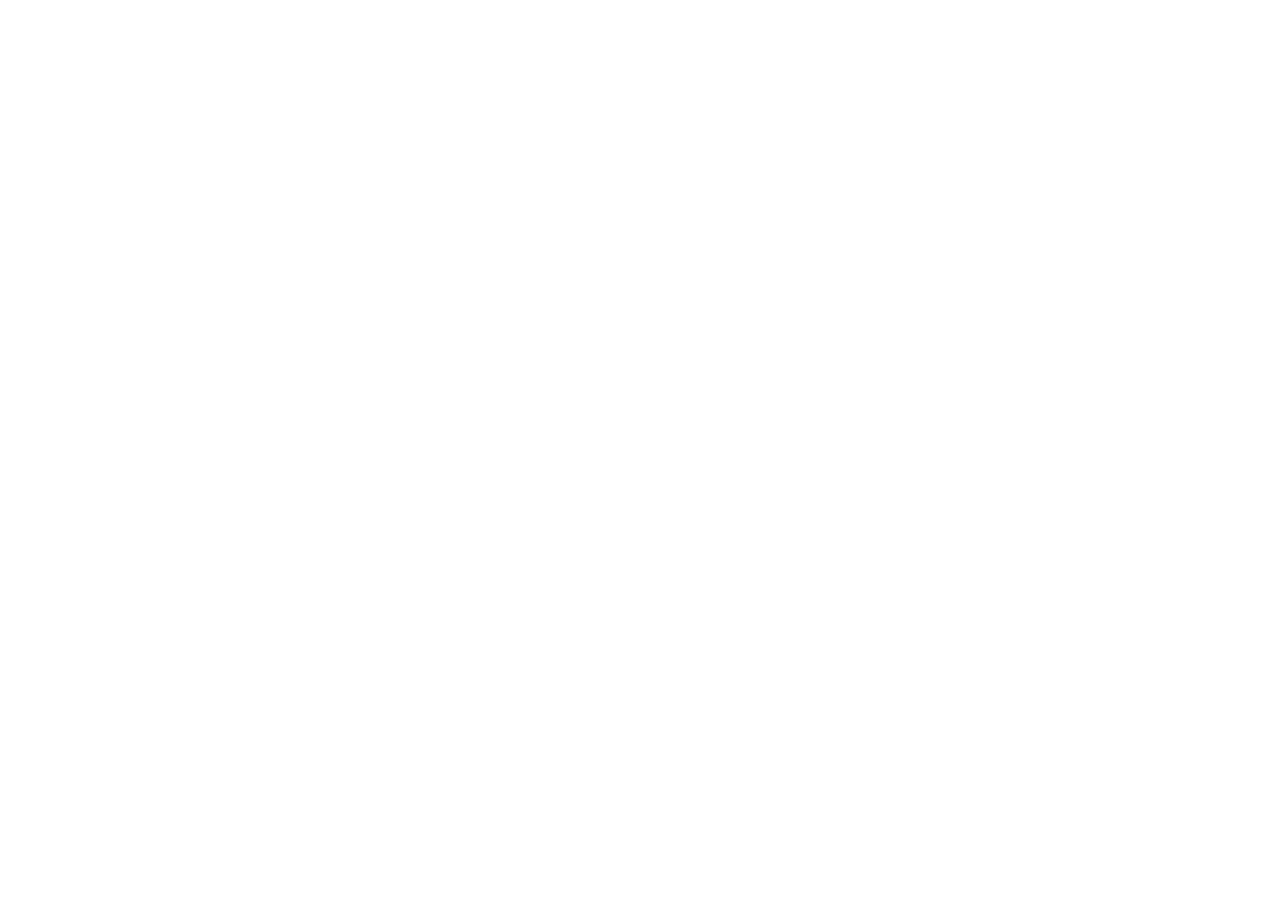
==== index.html @ f024d296 "Add files via upload" ====
<!DOCTYPE html>
<html lang="en">
    <head>
        <title>Gravity Expert</title>
        <meta charset="UTF-8">
        <meta name="viewport" content="width=device-width, initial-scale=1">
        <link href="css/menu.css" rel="stylesheet">
        <link href="css/style.css" rel="stylesheet">

    </head>
    <body>
    <audio autoplay src="https://www.bensound.com/bensound-music/bensound-moose.mp3"></audio>
    <script src="/js/menu.js"></>
    </body>
</html>
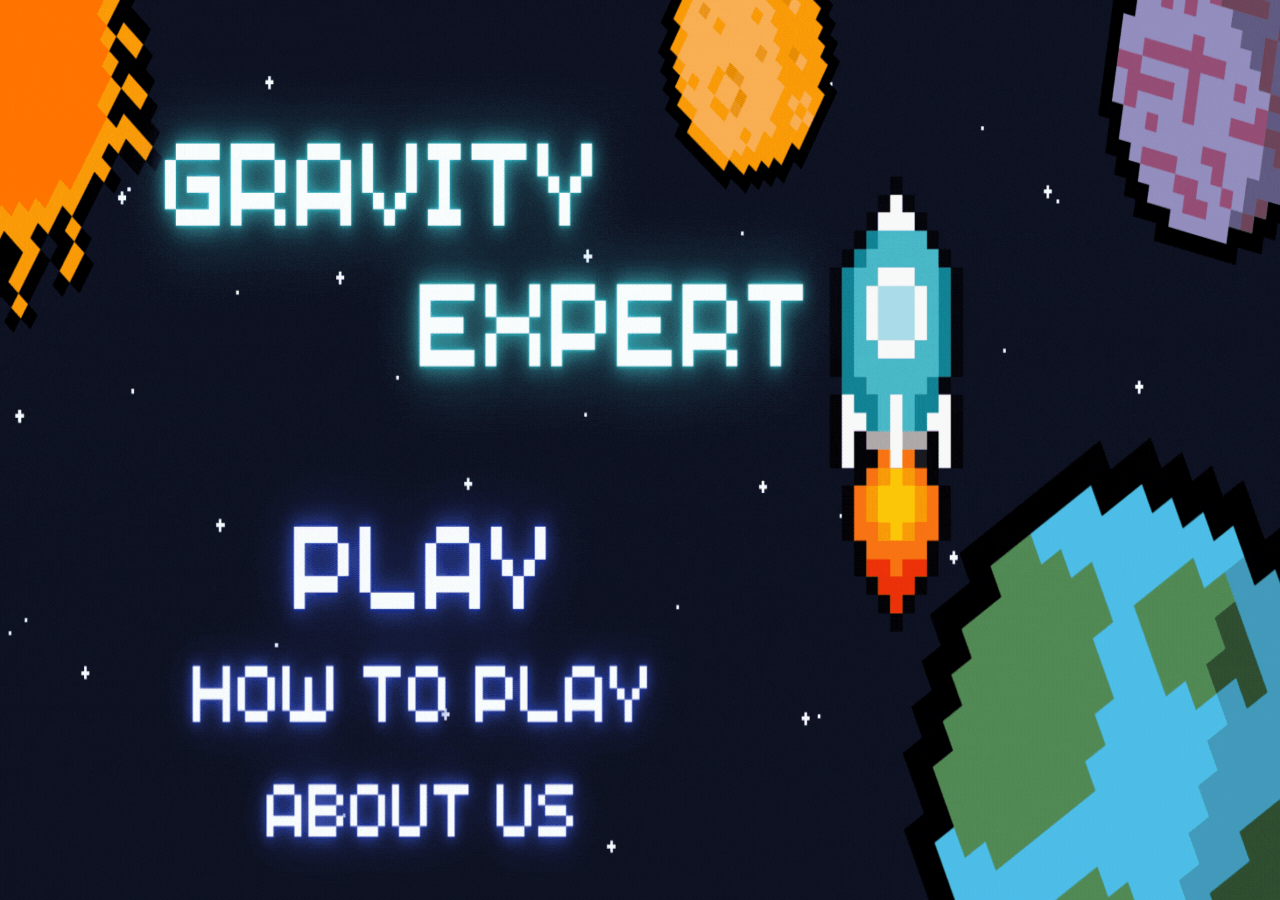
==== commit aa31d8f3: "Update index.html" ====
--- a/index.html
+++ b/index.html
@@ -10,6 +10,6 @@
     </head>
     <body>
     <audio autoplay src="https://www.bensound.com/bensound-music/bensound-moose.mp3"></audio>
-    <script src="/js/menu.js"></>
+    <script src="/js/menu.js"></script>
     </body>
-</html>+</html>
